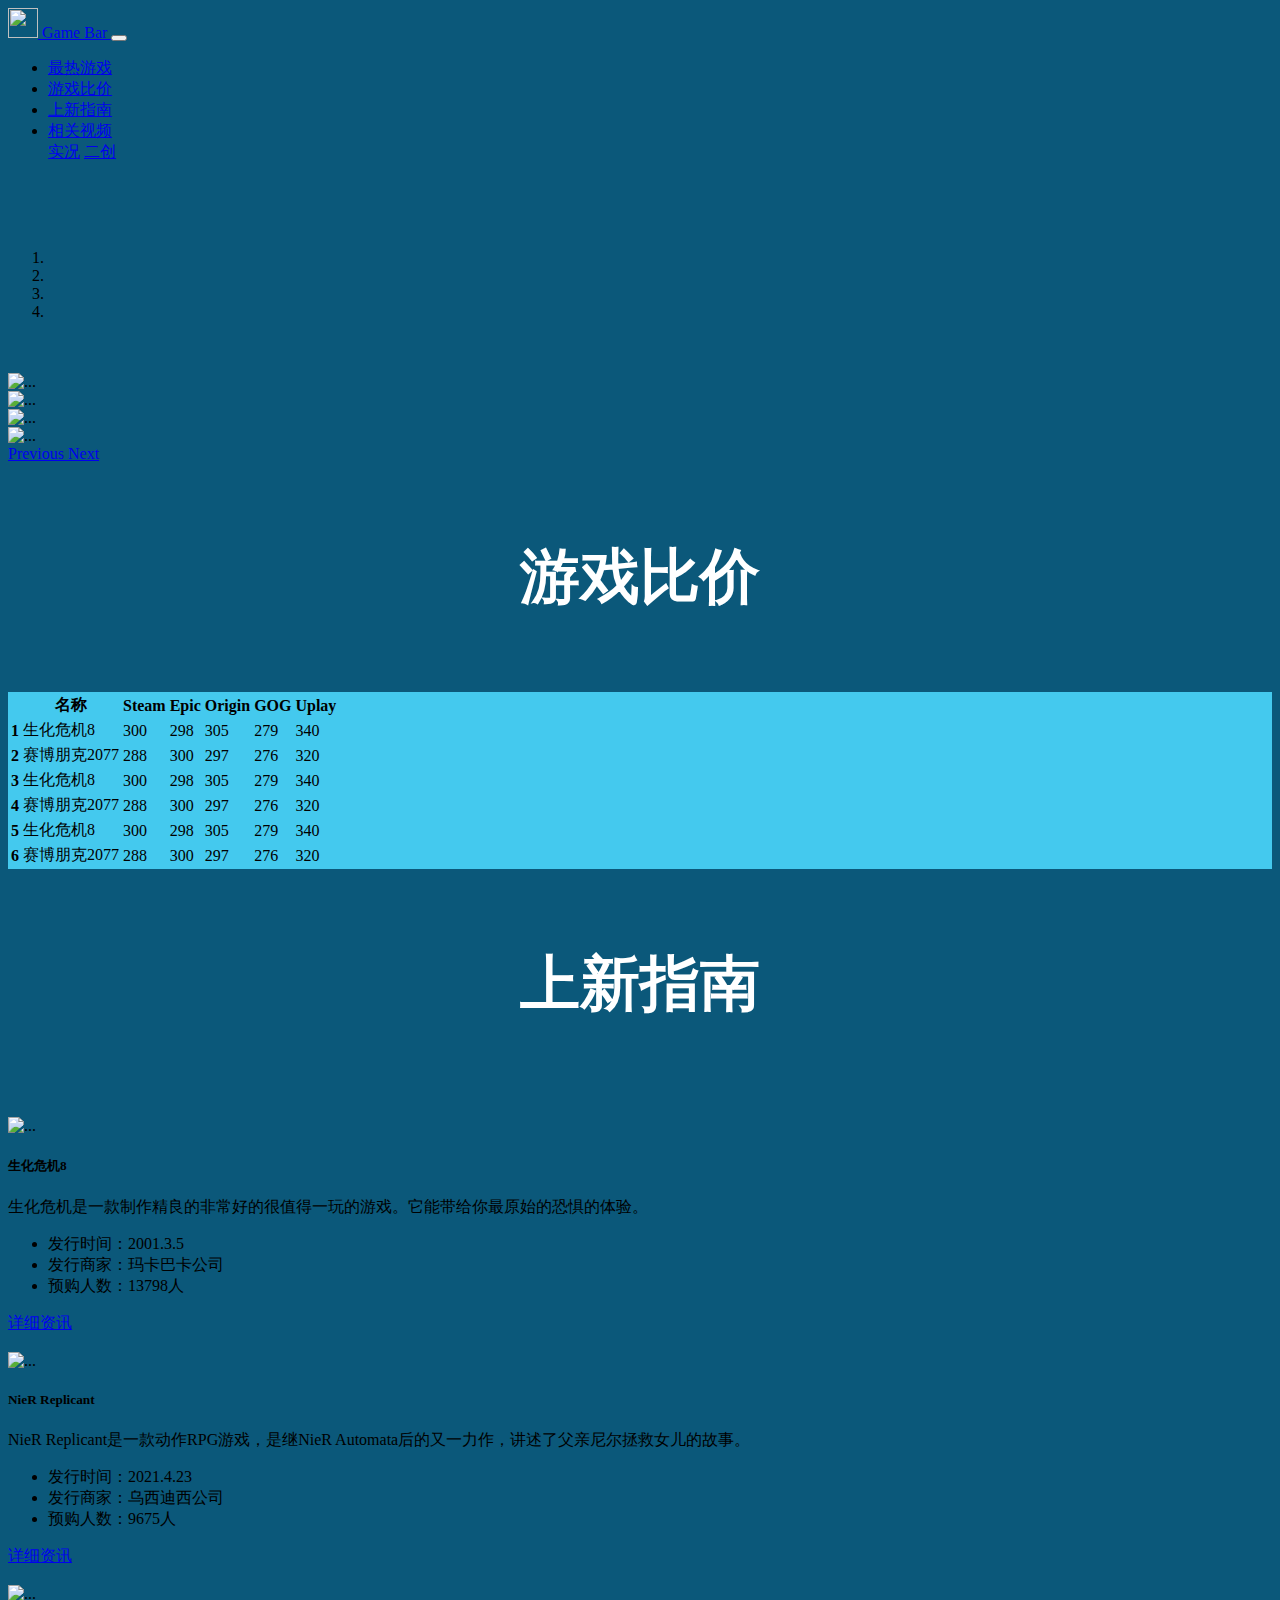
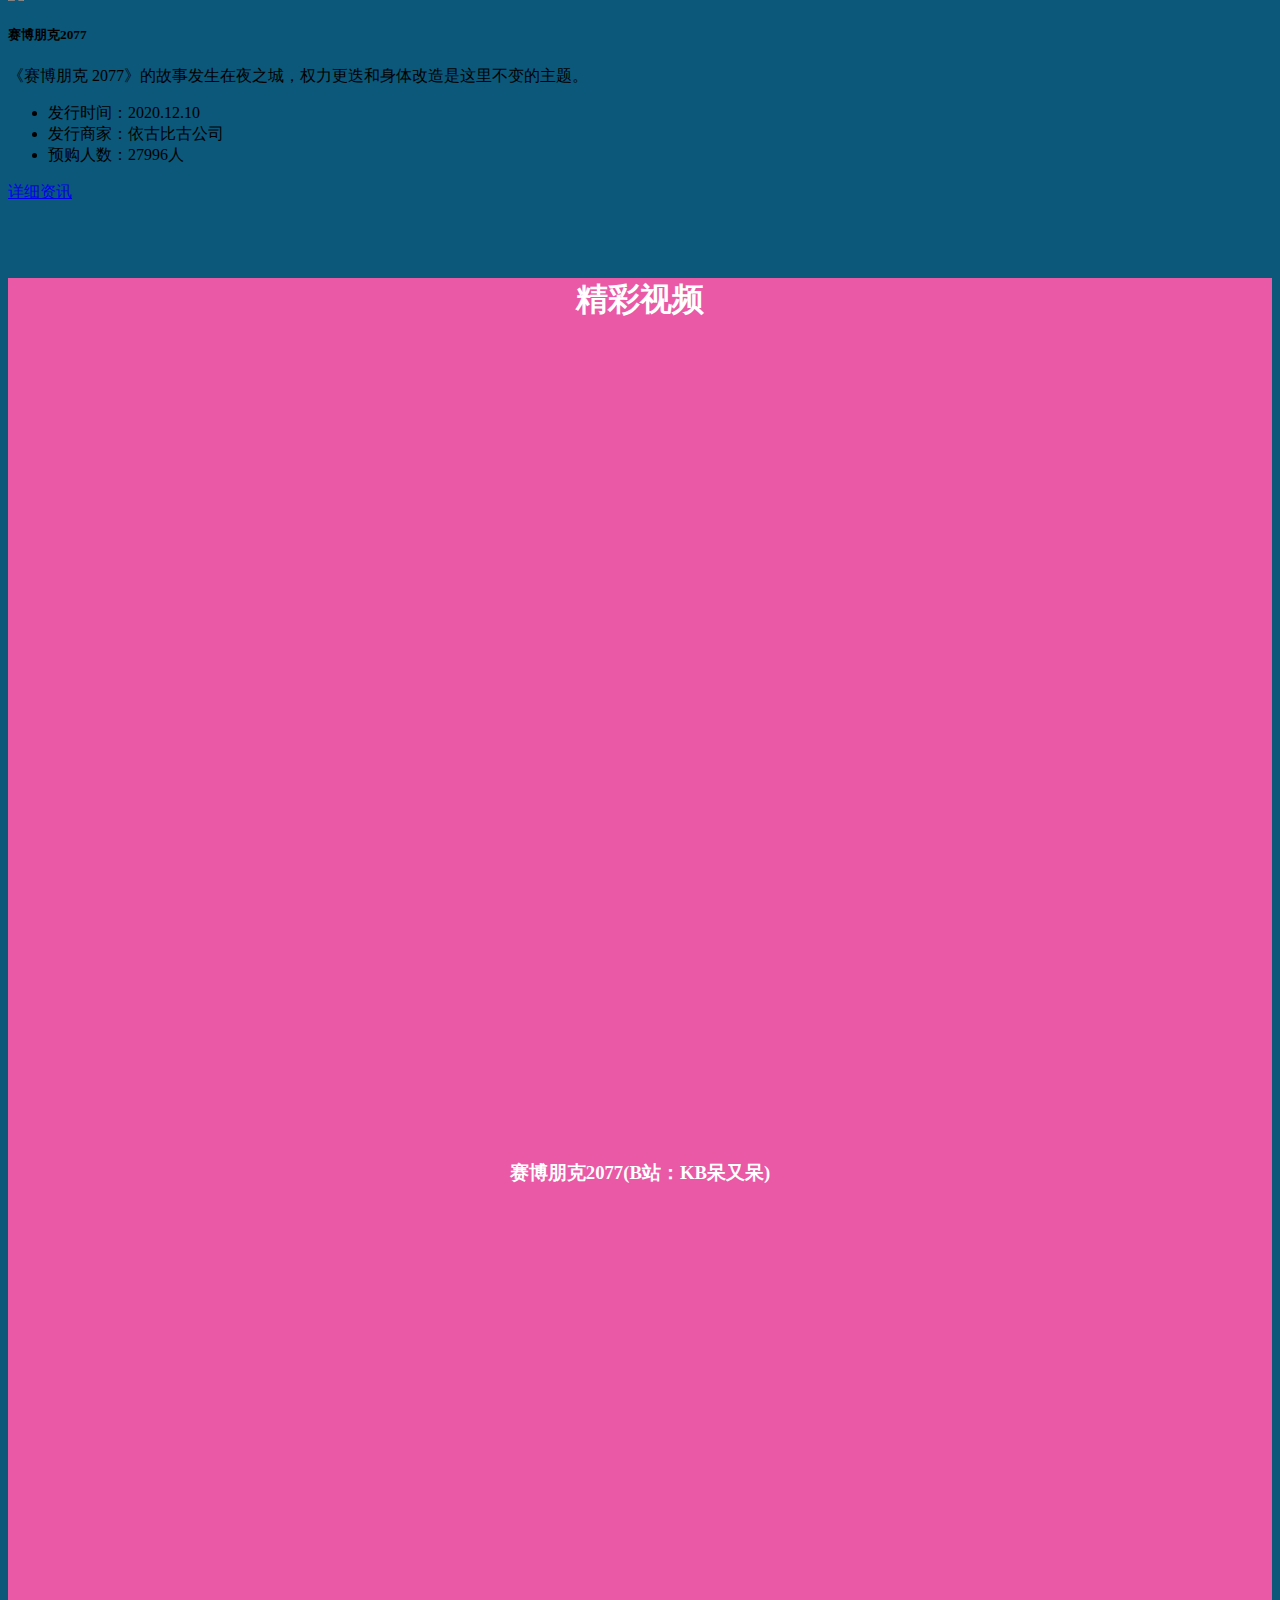
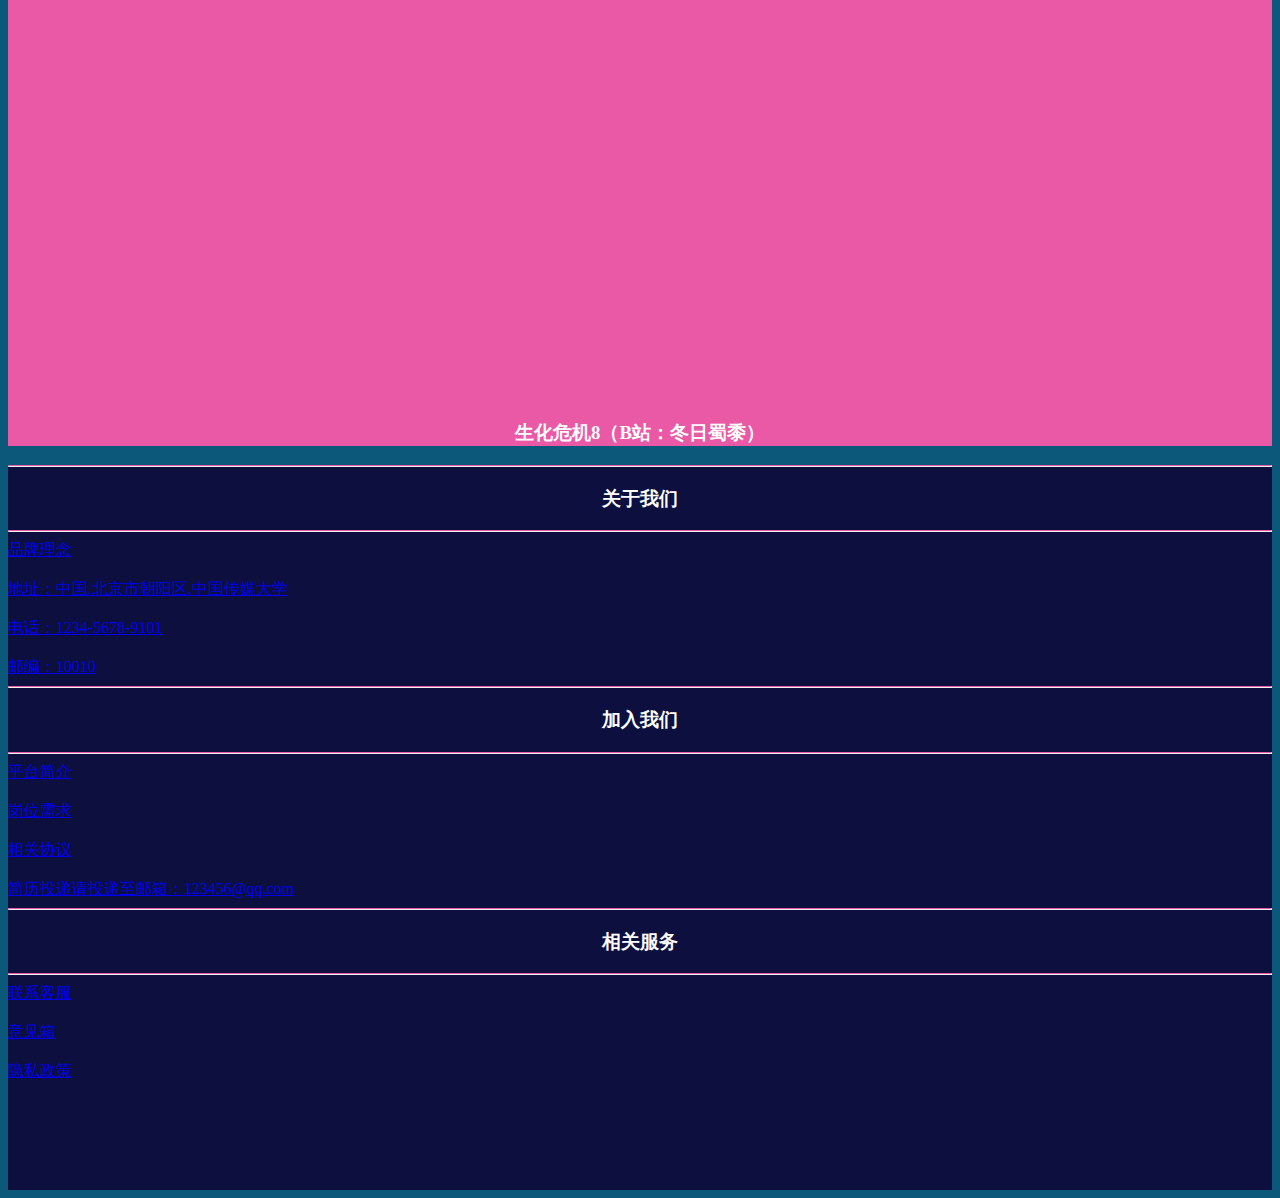
==== midterm/index.html @ 7c38ab13 "midterm" ====
<!DCTYPE html>
<html lang = "en">
<head>
  <meta charset = "utf-8">
  <title>Game Bar</title>
  <link rel="stylesheet" href="https://cdn.jsdelivr.net/npm/bootstrap@4.6.0/dist/css/bootstrap.min.css" integrity="sha384-B0vP5xmATw1+K9KRQjQERJvTumQW0nPEzvF6L/Z6nronJ3oUOFUFpCjEUQouq2+l" crossorigin="anonymous">
  <script src="https://code.jquery.com/jquery-3.5.1.slim.min.js" integrity="sha384-DfXdz2htPH0lsSSs5nCTpuj/zy4C+OGpamoFVy38MVBnE+IbbVYUew+OrCXaRkfj" crossorigin="anonymous"></script>
  <script src="https://cdn.jsdelivr.net/npm/bootstrap@4.6.0/dist/js/bootstrap.bundle.min.js" integrity="sha384-Piv4xVNRyMGpqkS2by6br4gNJ7DXjqk09RmUpJ8jgGtD7zP9yug3goQfGII0yAns" crossorigin="anonymous"></script>
  <script src="https://cdn.jsdelivr.net/npm/bootstrap@4.6.0/dist/js/bootstrap.min.js" integrity="sha384-+YQ4JLhjyBLPDQt//I+STsc9iw4uQqACwlvpslubQzn4u2UU2UFM80nGisd026JF" crossorigin="anonymous"></script>
  <script src="https://cdn.jsdelivr.net/npm/popper.js@1.16.1/dist/umd/popper.min.js" integrity="sha384-9/reFTGAW83EW2RDu2S0VKaIzap3H66lZH81PoYlFhbGU+6BZp6G7niu735Sk7lN" crossorigin="anonymous"></script>
  <script src="https://code.jquery.com/jquery-3.5.1.slim.min.js" integrity="sha384-DfXdz2htPH0lsSSs5nCTpuj/zy4C+OGpamoFVy38MVBnE+IbbVYUew+OrCXaRkfj" crossorigin="anonymous"></script>

  <link rel = "stylesheet" href = "gamebar.css">
  <script src = "gamebar.js"></script>
</head>
<body>
<!--Navigation-->
<nav class = "navbar navbar-expand-lg navbar-light bg-light fixed-top">
    <a class = "navbar-brand" href = "#">
      <img src ="/Users/liuqianyu/Desktop/2021-2022春季学期学习资料/创意交互技术设计/期中个人网站/jiandanai987.github.io/logo.jpeg" width="30" height="30" class="d-inline-block align-top"></img>
      Game Bar
    </a>
    <button class="navbar-toggler" type="button" data-toggle="collapse" data-target="#navbarNav" aria-controls="navbarNav" aria-expanded="false" aria-label="Toggle navigation">
      <span class="navbar-toggler-icon"></span>
    </button>
    <div class = "collapse navbar-collapse" id = "navbarNav">
      <ul class = "navbar-nav">
        <li class = "nav-item active">
        <a class = "nav-link" href = "#">最热游戏</a>
        </li>
        <li class = "nav-item">
          <a class = "nav-link" href = "#">游戏比价</a>
        </li>
        <li class = "nav-item">
          <a class ="nav-link" href = "#">上新指南</a>
        </li>
        <li class = "nav-item dropdown">
          <a class = "nav-link dropdown-toggle" href = "#" id ="navbarrevideodropdownlink" role = "button" data-toggle="dropdown" aria-haspopup="true" aria-expanded="false">
            相关视频
          </a>
          <div class = "dropdown-menu" aria-labelledby = "navbarrevideodropdownlink">
            <a class = "dropdown-item" href = "#">实况</a>
            <a class = "dropdown-item" href = "#">二创</a>
          </div>
        </li>
      </ul>
    </div>
</nav>

<!--Carousel-->
<br><br><br>
<div class = "container-fluid">
<div id =  "hotgamescarousel" class = "carousel slide" data-ride = "carousel">
  <ol class = "carousel-indicators">
    <li data-target = "#hotgamescarousel" data-slide-to = "0" class = "active">
    </li>
    <li data-target = "#hotgamescarousel" data-slide-to = "1" >
    </li>
    <li data-target = "#hotgamescarousel" data-slide-to = "2" >
    </li>
    <li data-target = "#hotgamescarousel" data-slide-to = "3">
    </li>
  </ol>

<br><br>
  <div class = "carousel-inner">
    <div class = "carousel-item active">
      <img src = "/Users/liuqianyu/Desktop/2021-2022春季学期学习资料/创意交互技术设计/期中个人网站/jiandanai987.github.io/生化危机8.jpg" class = "d-block w-100" alt = "...">
    </div>
    <div class = "carousel-item">
      <img src = "/Users/liuqianyu/Desktop/2021-2022春季学期学习资料/创意交互技术设计/期中个人网站/jiandanai987.github.io/cyberpunk2077.jpg" class = "d-block w-100" alt = "...">
    </div>
    <div class = "carousel-item">
      <img src = "/Users/liuqianyu/Desktop/2021-2022春季学期学习资料/创意交互技术设计/期中个人网站/jiandanai987.github.io/fallguys.jpg" class = "d-block w-100" alt = "...">
    </div>
    <div class = "carousel-item">
      <img src = "/Users/liuqianyu/Desktop/2021-2022春季学期学习资料/创意交互技术设计/期中个人网站/jiandanai987.github.io/nier.jpg" class = "d-block w-100" alt = "...">
    </div>
  </div>
  <a class="carousel-control-prev" href="#hotgamescarousel" role="button" data-slide="prev">
    <span class="carousel-control-prev-icon" aria-hidden="true"></span>
    <span class="sr-only">Previous</span>
  </a>
  <a class="carousel-control-next" href="#hotgamescarousel" role="button" data-slide="next">
    <span class="carousel-control-next-icon" aria-hidden="true"></span>
    <span class="sr-only">Next</span>
  </a>
</div>
</div>

<!--Partitle1-->
<div class = "partitle">
  <br>
  <h1 class="font-weight-bolder" >游戏比价</h1>
  <br>
</div>

<!--Pricetable-->

<div class = "container-fluid">
  <div class = "price">
<table class = "table table-striped">
  <thead>
    <th scope = "col" > </th>
    <th scope = "col" >名称</th>
    <th scope = "col" >Steam</th>
    <th scope = "col" >Epic</th>
    <th scope = "col" >Origin</th>
    <th scope = "col" >GOG</th>
    <th scope = "col" >Uplay</th>
  </thead>
  <tbody>
    <tr>
      <th scope = "row">1</th>
      <td>生化危机8</td>
      <td>300</td>
      <td>298</td>
      <td>305</td>
      <td>279</td>
      <td>340</td>
    </tr>
    <tr>
      <th scope = "row">2</th>
      <td>赛博朋克2077</td>
      <td>288</td>
      <td>300</td>
      <td>297</td>
      <td>276</td>
      <td>320</td>
    </tr>
    <tr>
      <th scope = "row">3</th>
      <td>生化危机8</td>
      <td>300</td>
      <td>298</td>
      <td>305</td>
      <td>279</td>
      <td>340</td>
    </tr>
    <tr>
      <th scope = "row">4</th>
      <td>赛博朋克2077</td>
      <td>288</td>
      <td>300</td>
      <td>297</td>
      <td>276</td>
      <td>320</td>
    </tr>
    <tr>
      <th scope = "row">5</th>
      <td>生化危机8</td>
      <td>300</td>
      <td>298</td>
      <td>305</td>
      <td>279</td>
      <td>340</td>
    </tr>
    <tr>
      <th scope = "row">6</th>
      <td>赛博朋克2077</td>
      <td>288</td>
      <td>300</td>
      <td>297</td>
      <td>276</td>
      <td>320</td>
    </tr>
</table>
</div>
</div>
<!--Partitle2-->
<div class = "partitle">
  <br>
  <h1 class="font-weight-bolder" >上新指南</h1>
  <br>
</div>

<!--New Game Information Card-->
<div class = "container-fluid">
<div class = "row">
<div class = "col-md-4">
  <br>
<div class = "card">
  <img src = "/Users/liuqianyu/Desktop/2021-2022春季学期学习资料/创意交互技术设计/期中个人网站/jiandanai987.github.io/生化危机8.jpg" class = "card-img-top" alt = "...">
  <div class = "card-body">
    <h5 class = "card-title">生化危机8</h5>
    <p class = "card-text">生化危机是一款制作精良的非常好的很值得一玩的游戏。它能带给你最原始的恐惧的体验。</p>
  </div>
  <ul class = "list-group list-group-flush">
    <li class = "list-group-item">发行时间：2001.3.5</li>
    <li class = "list-group-item">发行商家：玛卡巴卡公司</li>
    <li class = "list-group-item">预购人数：13798人</li>
  </ul>
  <div class = "card-body">
    <a href = "#" class = "btn btn-primary">详细资讯</a>
  </div>
</div>
</div>

<div class = "col-md-4">
  <br>
<div class = "card">
  <img src = "/Users/liuqianyu/Desktop/2021-2022春季学期学习资料/创意交互技术设计/期中个人网站/jiandanai987.github.io/nier.jpg" class = "card-img-top" alt = "...">
  <div class = "card-body">
    <h5 class = "card-title">NieR Replicant</h5>
    <p class = "card-text">NieR Replicant是一款动作RPG游戏，是继NieR Automata后的又一力作，讲述了父亲尼尔拯救女儿的故事。</p>
  </div>
  <ul class = "list-group list-group-flush">
    <li class = "list-group-item">发行时间：2021.4.23</li>
    <li class = "list-group-item">发行商家：乌西迪西公司</li>
    <li class = "list-group-item">预购人数：9675人</li>
  </ul>
  <div class = "card-body">
    <a href = "#" class = "btn btn-primary">详细资讯</a>
  </div>
</div>
</div>


<div class = "col-md-4">
  <br>
<div class = "card">
  <img src = "/Users/liuqianyu/Desktop/2021-2022春季学期学习资料/创意交互技术设计/期中个人网站/jiandanai987.github.io/cyberpunk2077.jpg" class = "card-img-top" alt = "...">
  <div class = "card-body">
    <h5 class = "card-title">赛博朋克2077</h5>
    <p class = "card-text">《赛博朋克 2077》的故事发生在夜之城，权力更迭和身体改造是这里不变的主题。</p>
  </div>
  <ul class = "list-group list-group-flush">
    <li class = "list-group-item">发行时间：2020.12.10</li>
    <li class = "list-group-item">发行商家：依古比古公司</li>
    <li class = "list-group-item">预购人数：27996人</li>
  </ul>
  <div class = "card-body">
    <a href = "#" class = "btn btn-primary">详细资讯</a>
  </div>
</div>
</div>
</div>
</div>

<!--video-->
<br><br><br>
<div class = "container-fluid">
          <div class = "videobox">
  <div class = "jumbotron">

    <h1>精彩视频</h1>
  <div class= "row">
    <div class = "col-md-6">
      <br><br><br>
   <div class="video-outer-wrap">
     <div class="video-wrap">
       <iframe src="https://player.bilibili.com/player.html?aid=458112086&bvid=BV1k5411G7RT&cid=264849733&page=1&high_quality=1" scrolling="no" border="0" frameborder="no" framespacing="0" allowfullscreen="true">
       </iframe>
     </div>
   </div>
   <br>
   <h3 >赛博朋克2077(B站：KB呆又呆)</h3>
 </div>
 <div class = "col-md-6">
   <br><br><br>
<div class="video-outer-wrap">
  <div class="video-wrap">
    <iframe src="https://player.bilibili.com/player.html?aid=972913150&bvid=BV1np4y147La&cid=335278245&page=1 &high_quality=1" scrolling="no" border="0" frameborder="no" framespacing="0" allowfullscreen="true">
    </iframe>
  </div>
</div>
<br>
<h3>生化危机8（B站：冬日蜀黍）</h3>
</div>

</div>
</div>
</div>
</div>

    </body>

<footer>
  <div class = "container-fluid">
    <div class = "row text-center">
      <div class = "col-md-4">
        <hr class = "light">
        <h3> 关于我们 </h3>
        <hr class = "light">
        <a href = "...">品牌理念</a>
        <br><br>
        <a href=".."> 地址：中国.北京市朝阳区.中国传媒大学 </a>
        <br><br>
        <a href="..."> 电话：1234-5678-9101 </a>
        <br><br>
        <a href="..."> 邮编：10010 </a>
      </div>

      <div class = "col-md-4">
        <hr class = "light">
        <h3> 加入我们 </h3>
        <hr class = "light">
        <a href = "..."> 平台简介 </a>
        <br><br>
        <a href = "..."> 岗位需求 </a>
        <br><br>
        <a href = "..."> 相关协议 </a>
        <br><br>
        <a href="..."> 简历投递请投递至邮箱：123456@qq.com </a>
      </div>

      <div class = "col-md-4">
        <hr class = "light">
        <h3> 相关服务 </h3>
        <hr class = "light">
        <a href = "..."> 联系客服 </a>
        <br><br>
        <a href = "..."> 意见箱 </a>
        <br><br>
        <a href = "..."> 隐私政策 </a>
      </div>
    </div>
  </div>
<br><br><br><br><br><br>
</html>
---- midterm/gamebar.css ----
.partitle{
  text-align: center;
  font-size: 30px;
}

.video-outer-wrap{            width:1500px;            max-width:100%;        }
.video-wrap{            position:relative;            padding-bottom:55%;            padding-top:30px;            height:0;            overflow:hidden;        }
iframe{    position:absolute;    top:0;    width:100%;    height:100%;}

h1{text-align: center;
  color: white;}

body{background-color: #0B587A;}

hr{color: white;}

.price{background-color: #44C9EE;}

.jumbotron{background-color: #E959A6}

footer{background-color: #0D0F3F;}

.light{border-top: 1px solid #E959A6;}

h3{color: white;
  text-align: center;}
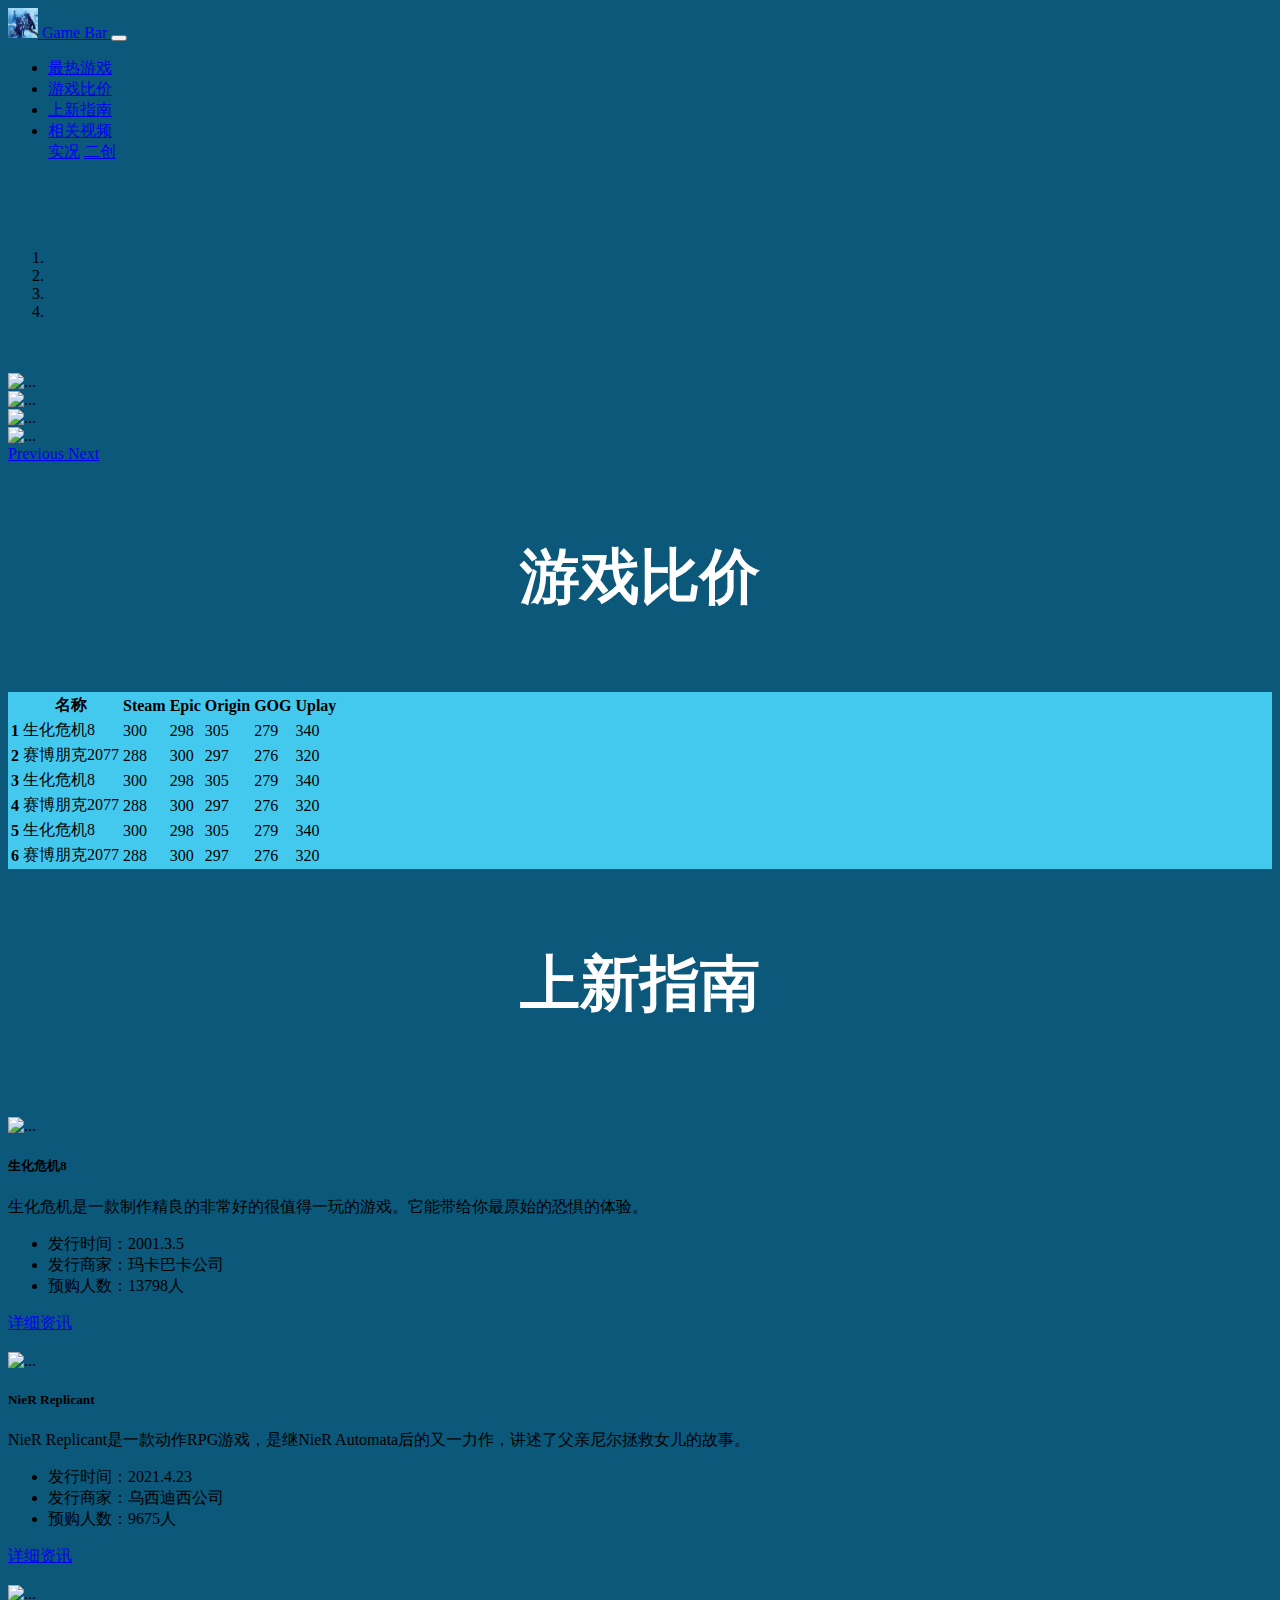
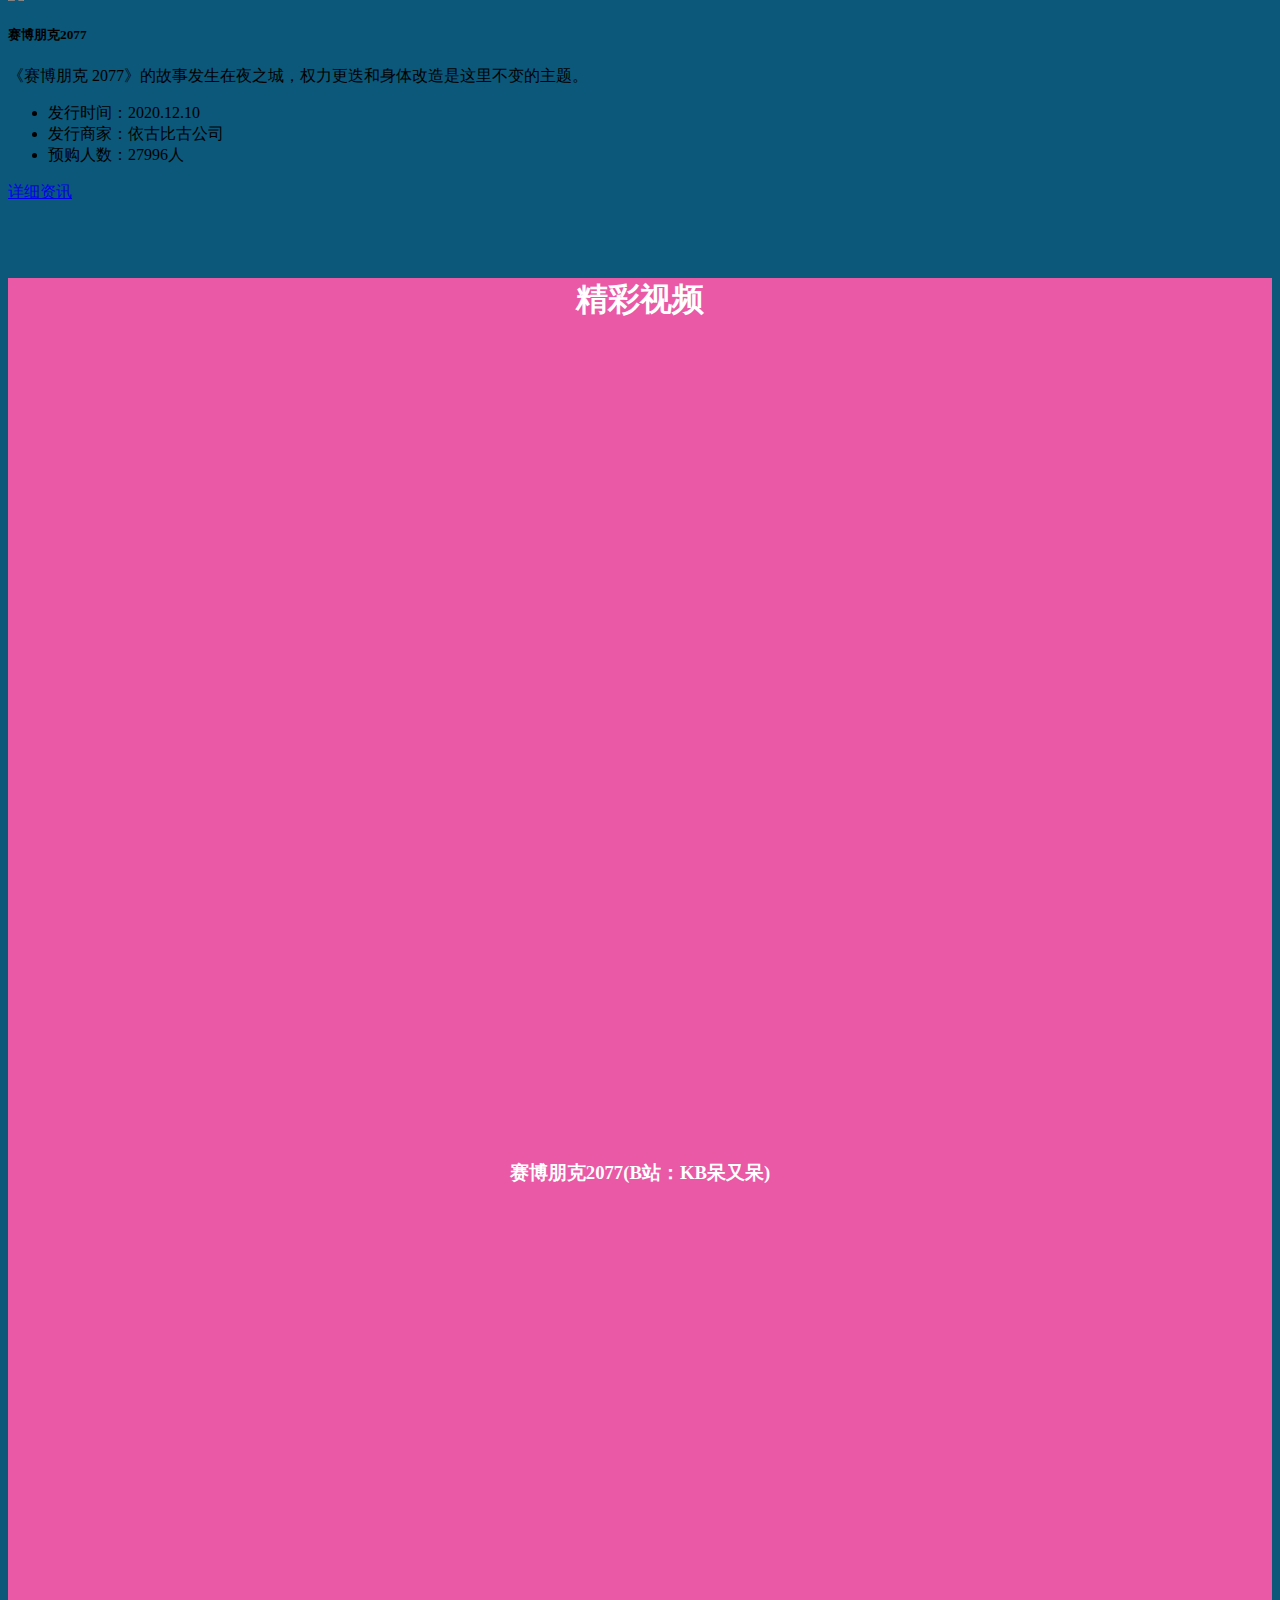
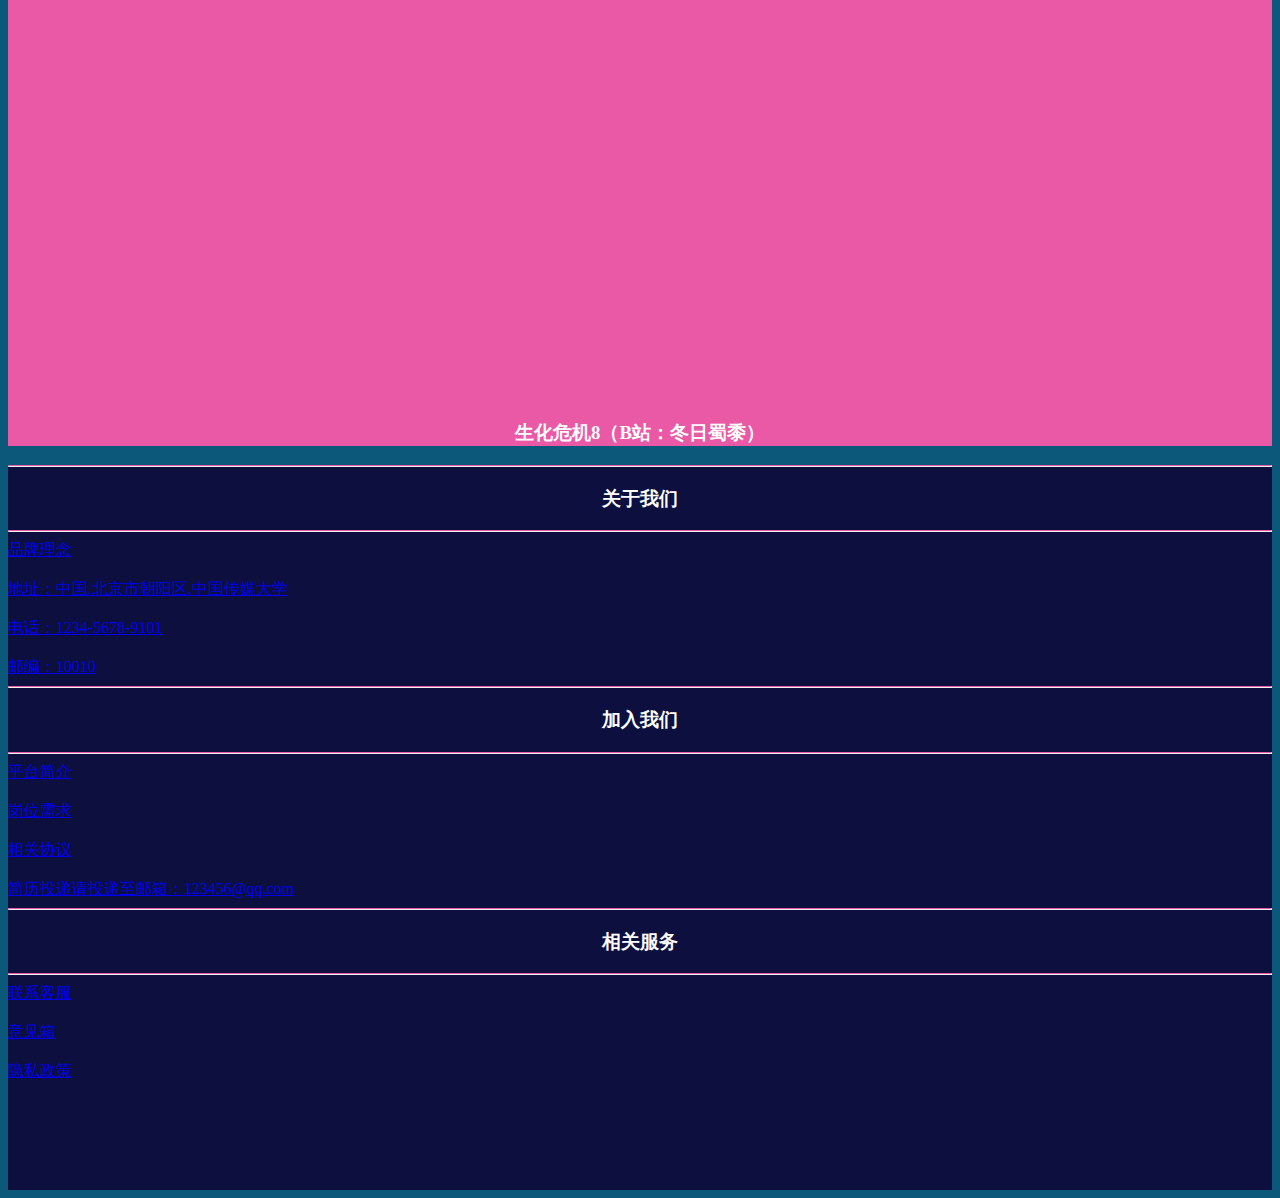
==== commit c4524c2c: "m" ====
--- a/midterm/index.html
+++ b/midterm/index.html
@@ -17,7 +17,7 @@
 <!--Navigation-->
 <nav class = "navbar navbar-expand-lg navbar-light bg-light fixed-top">
     <a class = "navbar-brand" href = "#">
-      <img src ="/Users/liuqianyu/Desktop/2021-2022春季学期学习资料/创意交互技术设计/期中个人网站/jiandanai987.github.io/logo.jpeg" width="30" height="30" class="d-inline-block align-top"></img>
+      <img src ="logo.jpeg" width="30" height="30" class="d-inline-block align-top"></img>
       Game Bar
     </a>
     <button class="navbar-toggler" type="button" data-toggle="collapse" data-target="#navbarNav" aria-controls="navbarNav" aria-expanded="false" aria-label="Toggle navigation">
@@ -65,16 +65,16 @@
 <br><br>
   <div class = "carousel-inner">
     <div class = "carousel-item active">
-      <img src = "/Users/liuqianyu/Desktop/2021-2022春季学期学习资料/创意交互技术设计/期中个人网站/jiandanai987.github.io/生化危机8.jpg" class = "d-block w-100" alt = "...">
+      <img src = "/Users/liuqianyu/Desktop/2021-2022春季学期学习资料/创意交互技术设计/webpage/jiandanai987.github.io/midterm/生化危机8.jpg" class = "d-block w-100" alt = "...">
     </div>
     <div class = "carousel-item">
-      <img src = "/Users/liuqianyu/Desktop/2021-2022春季学期学习资料/创意交互技术设计/期中个人网站/jiandanai987.github.io/cyberpunk2077.jpg" class = "d-block w-100" alt = "...">
+      <img src = "/Users/liuqianyu/Desktop/2021-2022春季学期学习资料/创意交互技术设计/webpage/jiandanai987.github.io/midterm/cyberpunk2077.jpg" class = "d-block w-100" alt = "...">
     </div>
     <div class = "carousel-item">
-      <img src = "/Users/liuqianyu/Desktop/2021-2022春季学期学习资料/创意交互技术设计/期中个人网站/jiandanai987.github.io/fallguys.jpg" class = "d-block w-100" alt = "...">
+      <img src = "/Users/liuqianyu/Desktop/2021-2022春季学期学习资料/创意交互技术设计/webpage/jiandanai987.github.io/midterm/fallguys.jpg" class = "d-block w-100" alt = "...">
     </div>
     <div class = "carousel-item">
-      <img src = "/Users/liuqianyu/Desktop/2021-2022春季学期学习资料/创意交互技术设计/期中个人网站/jiandanai987.github.io/nier.jpg" class = "d-block w-100" alt = "...">
+      <img src = "/Users/liuqianyu/Desktop/2021-2022春季学期学习资料/创意交互技术设计/webpage/jiandanai987.github.io/midterm/nier.jpg" class = "d-block w-100" alt = "...">
     </div>
   </div>
   <a class="carousel-control-prev" href="#hotgamescarousel" role="button" data-slide="prev">
@@ -180,7 +180,7 @@
 <div class = "col-md-4">
   <br>
 <div class = "card">
-  <img src = "/Users/liuqianyu/Desktop/2021-2022春季学期学习资料/创意交互技术设计/期中个人网站/jiandanai987.github.io/生化危机8.jpg" class = "card-img-top" alt = "...">
+  <img src = "//Users/liuqianyu/Desktop/2021-2022春季学期学习资料/创意交互技术设计/webpage/jiandanai987.github.io/midterm/生化危机8.jpg" class = "card-img-top" alt = "...">
   <div class = "card-body">
     <h5 class = "card-title">生化危机8</h5>
     <p class = "card-text">生化危机是一款制作精良的非常好的很值得一玩的游戏。它能带给你最原始的恐惧的体验。</p>
@@ -199,7 +199,7 @@
 <div class = "col-md-4">
   <br>
 <div class = "card">
-  <img src = "/Users/liuqianyu/Desktop/2021-2022春季学期学习资料/创意交互技术设计/期中个人网站/jiandanai987.github.io/nier.jpg" class = "card-img-top" alt = "...">
+  <img src = "/Users/liuqianyu/Desktop/2021-2022春季学期学习资料/创意交互技术设计/webpage/jiandanai987.github.io/midterm/nier.jpg" class = "card-img-top" alt = "...">
   <div class = "card-body">
     <h5 class = "card-title">NieR Replicant</h5>
     <p class = "card-text">NieR Replicant是一款动作RPG游戏，是继NieR Automata后的又一力作，讲述了父亲尼尔拯救女儿的故事。</p>
@@ -219,7 +219,7 @@
 <div class = "col-md-4">
   <br>
 <div class = "card">
-  <img src = "/Users/liuqianyu/Desktop/2021-2022春季学期学习资料/创意交互技术设计/期中个人网站/jiandanai987.github.io/cyberpunk2077.jpg" class = "card-img-top" alt = "...">
+  <img src = "/Users/liuqianyu/Desktop/2021-2022春季学期学习资料/创意交互技术设计/webpage/jiandanai987.github.io/midterm/cyberpunk2077.jpg" class = "card-img-top" alt = "...">
   <div class = "card-body">
     <h5 class = "card-title">赛博朋克2077</h5>
     <p class = "card-text">《赛博朋克 2077》的故事发生在夜之城，权力更迭和身体改造是这里不变的主题。</p>
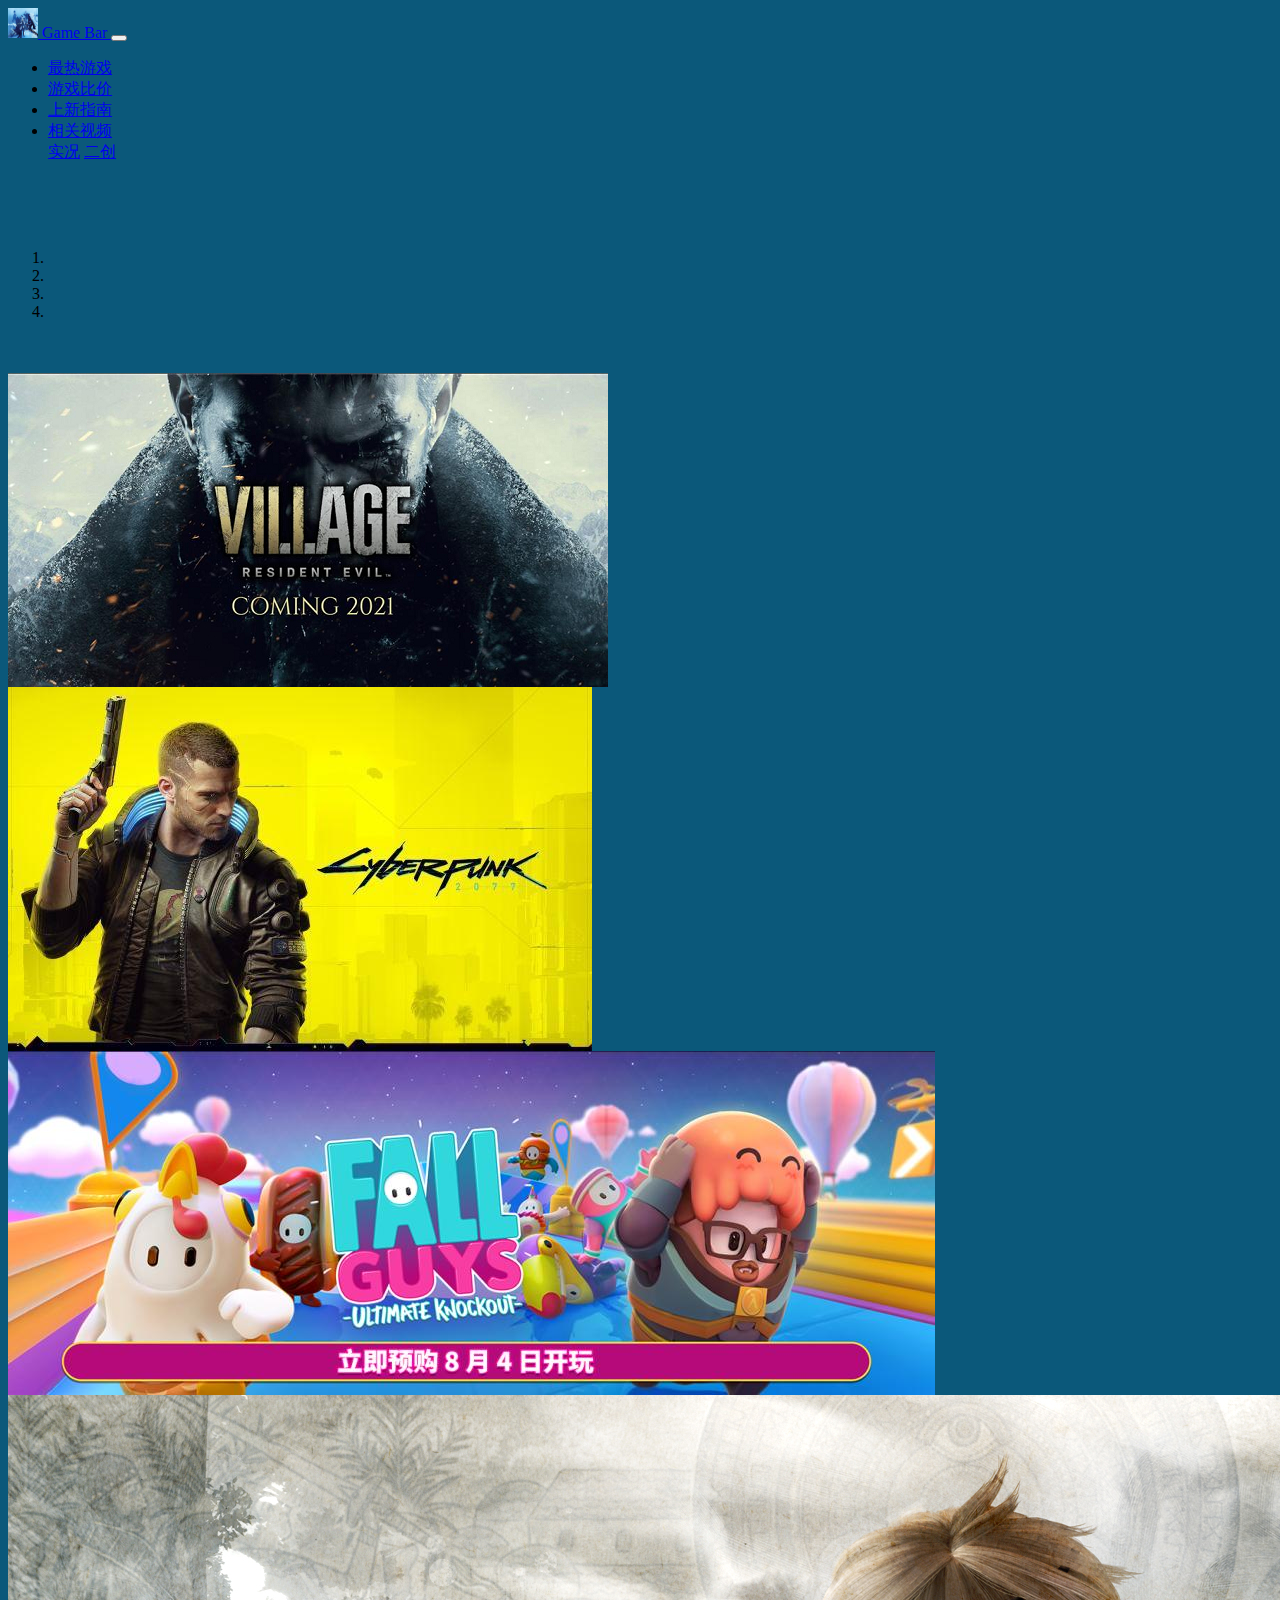
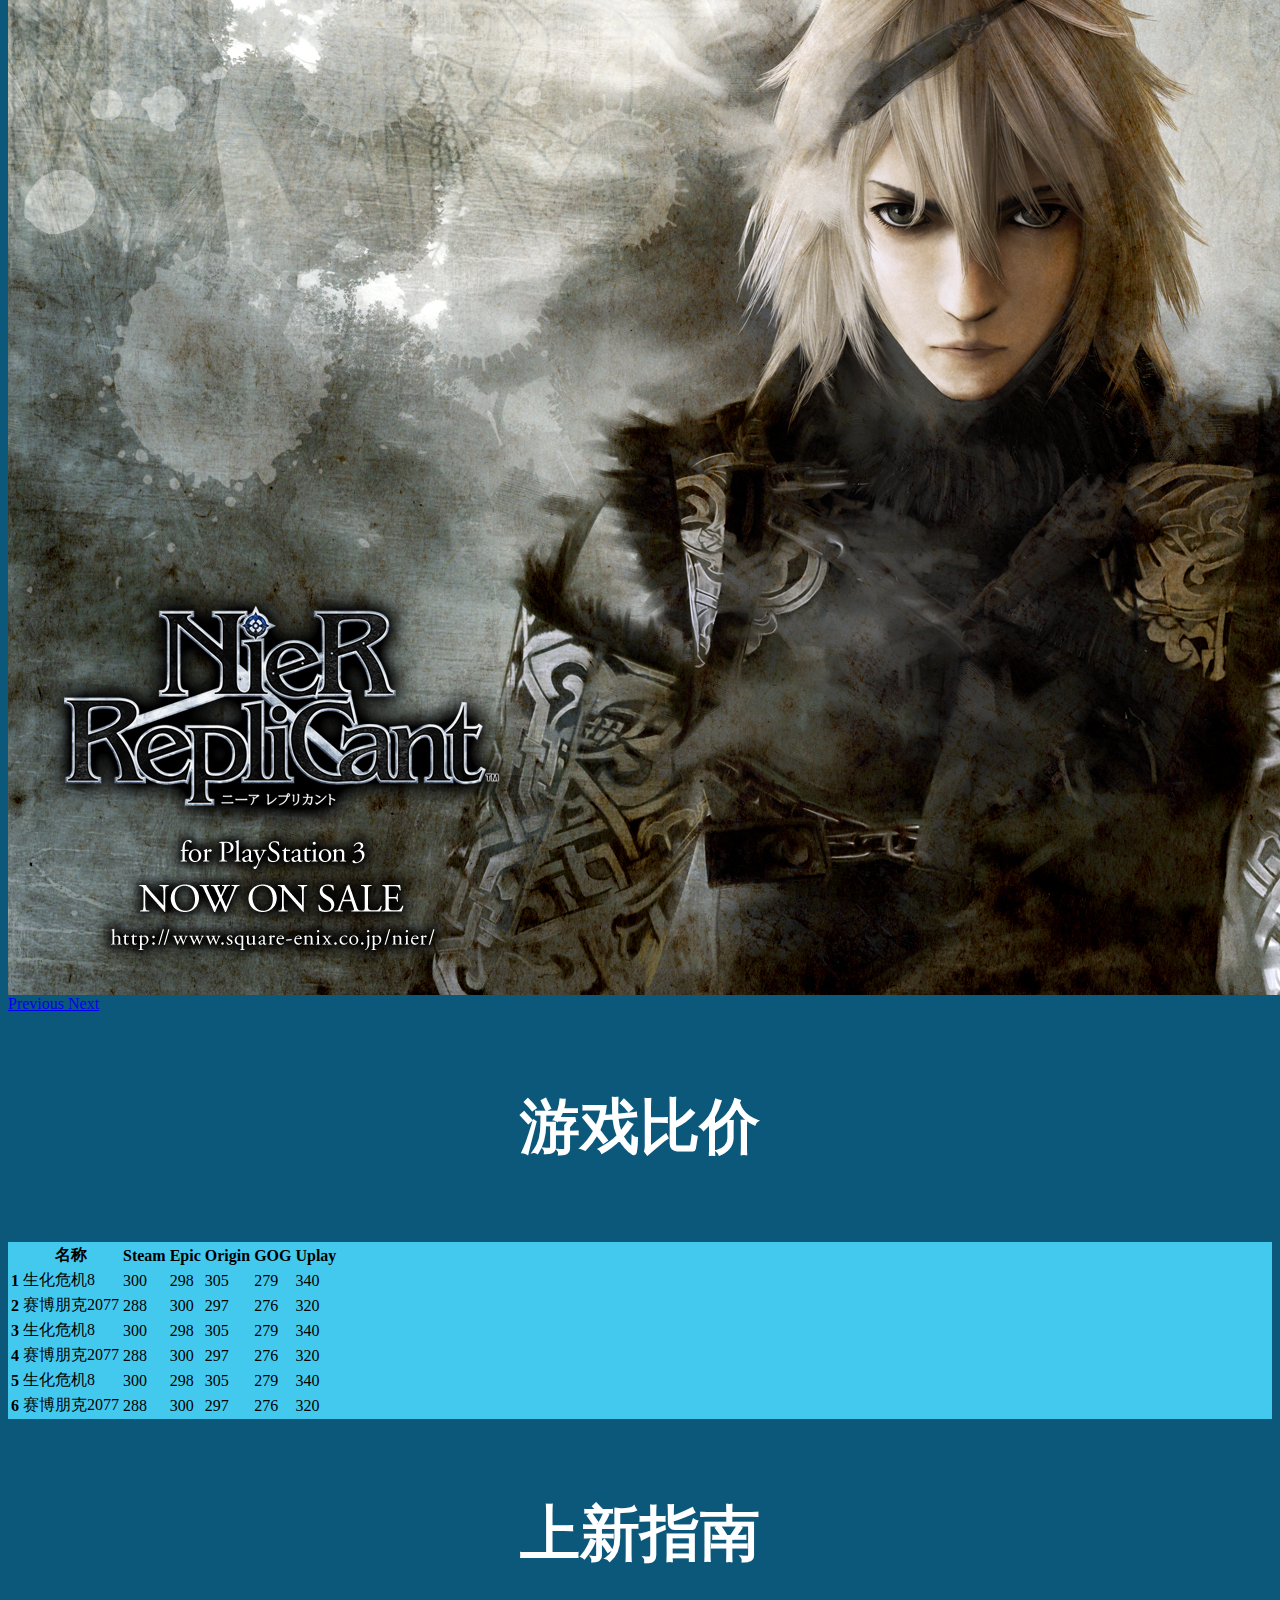
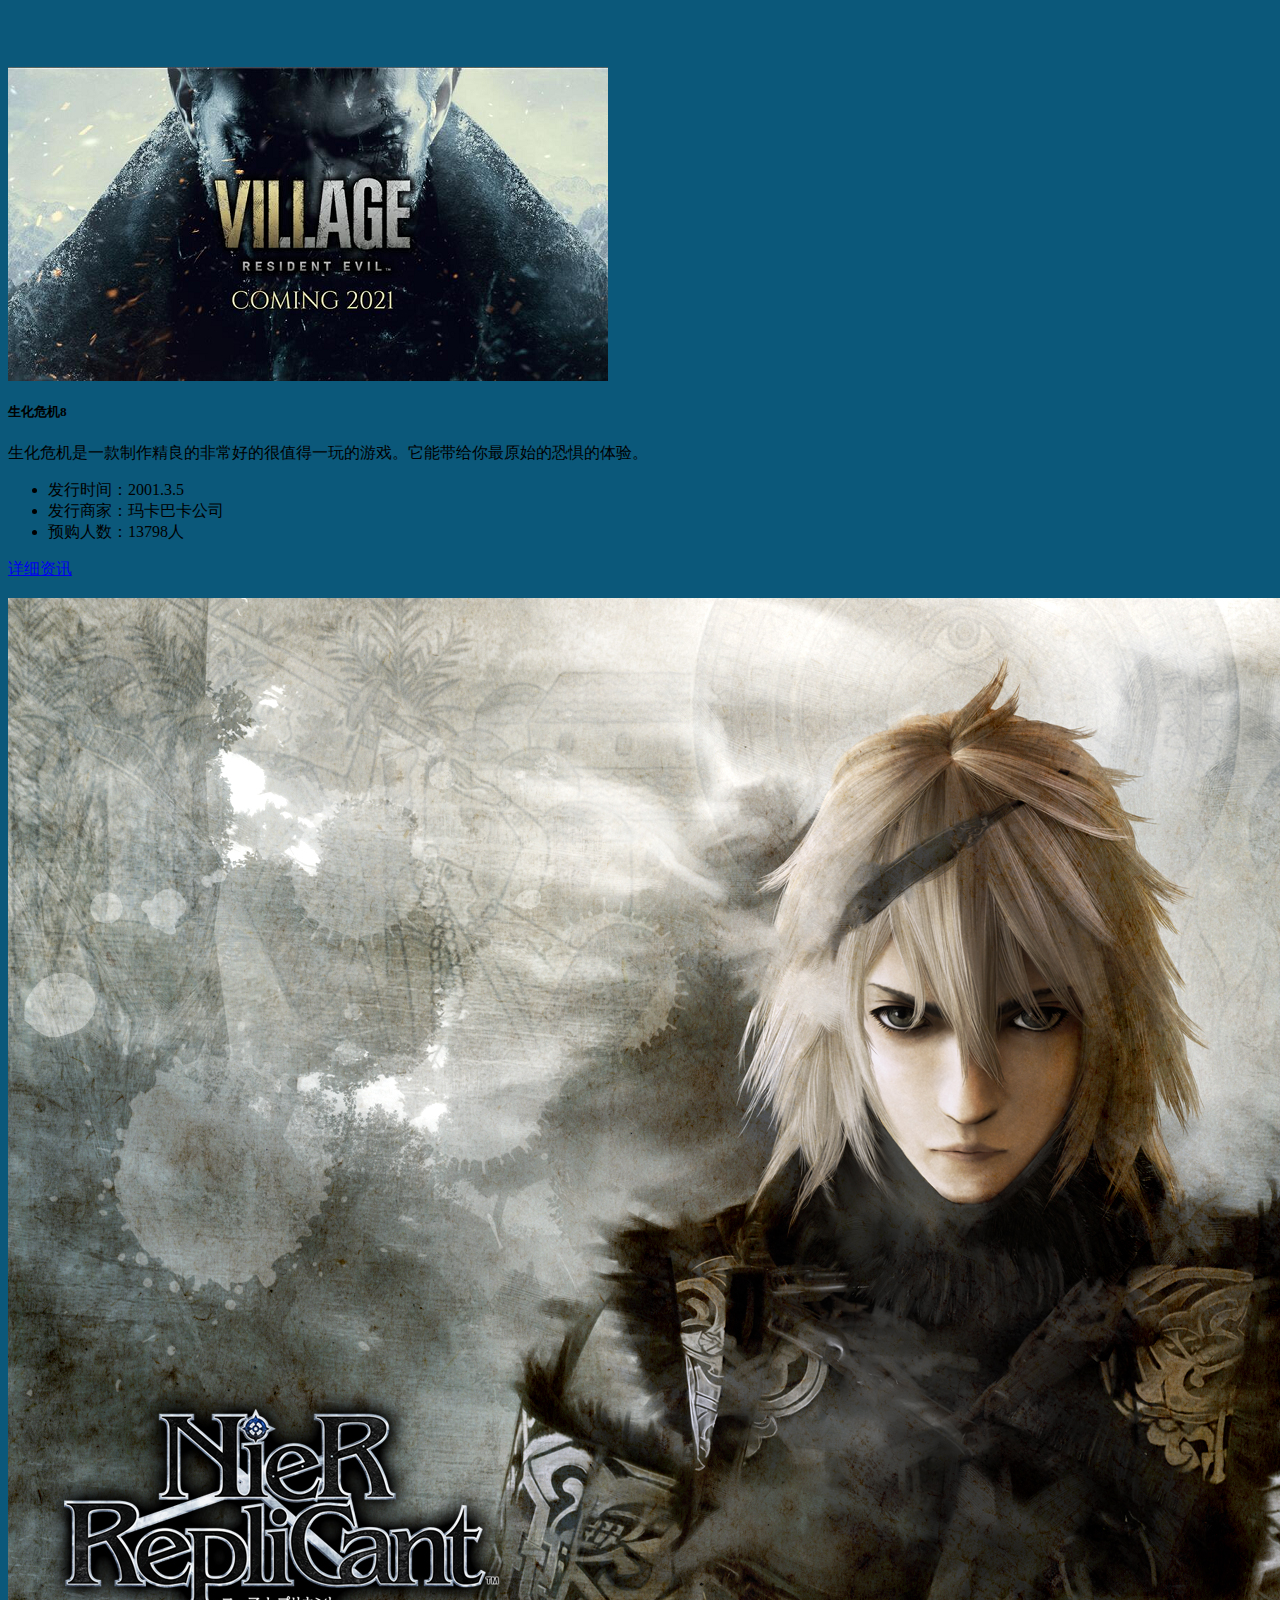
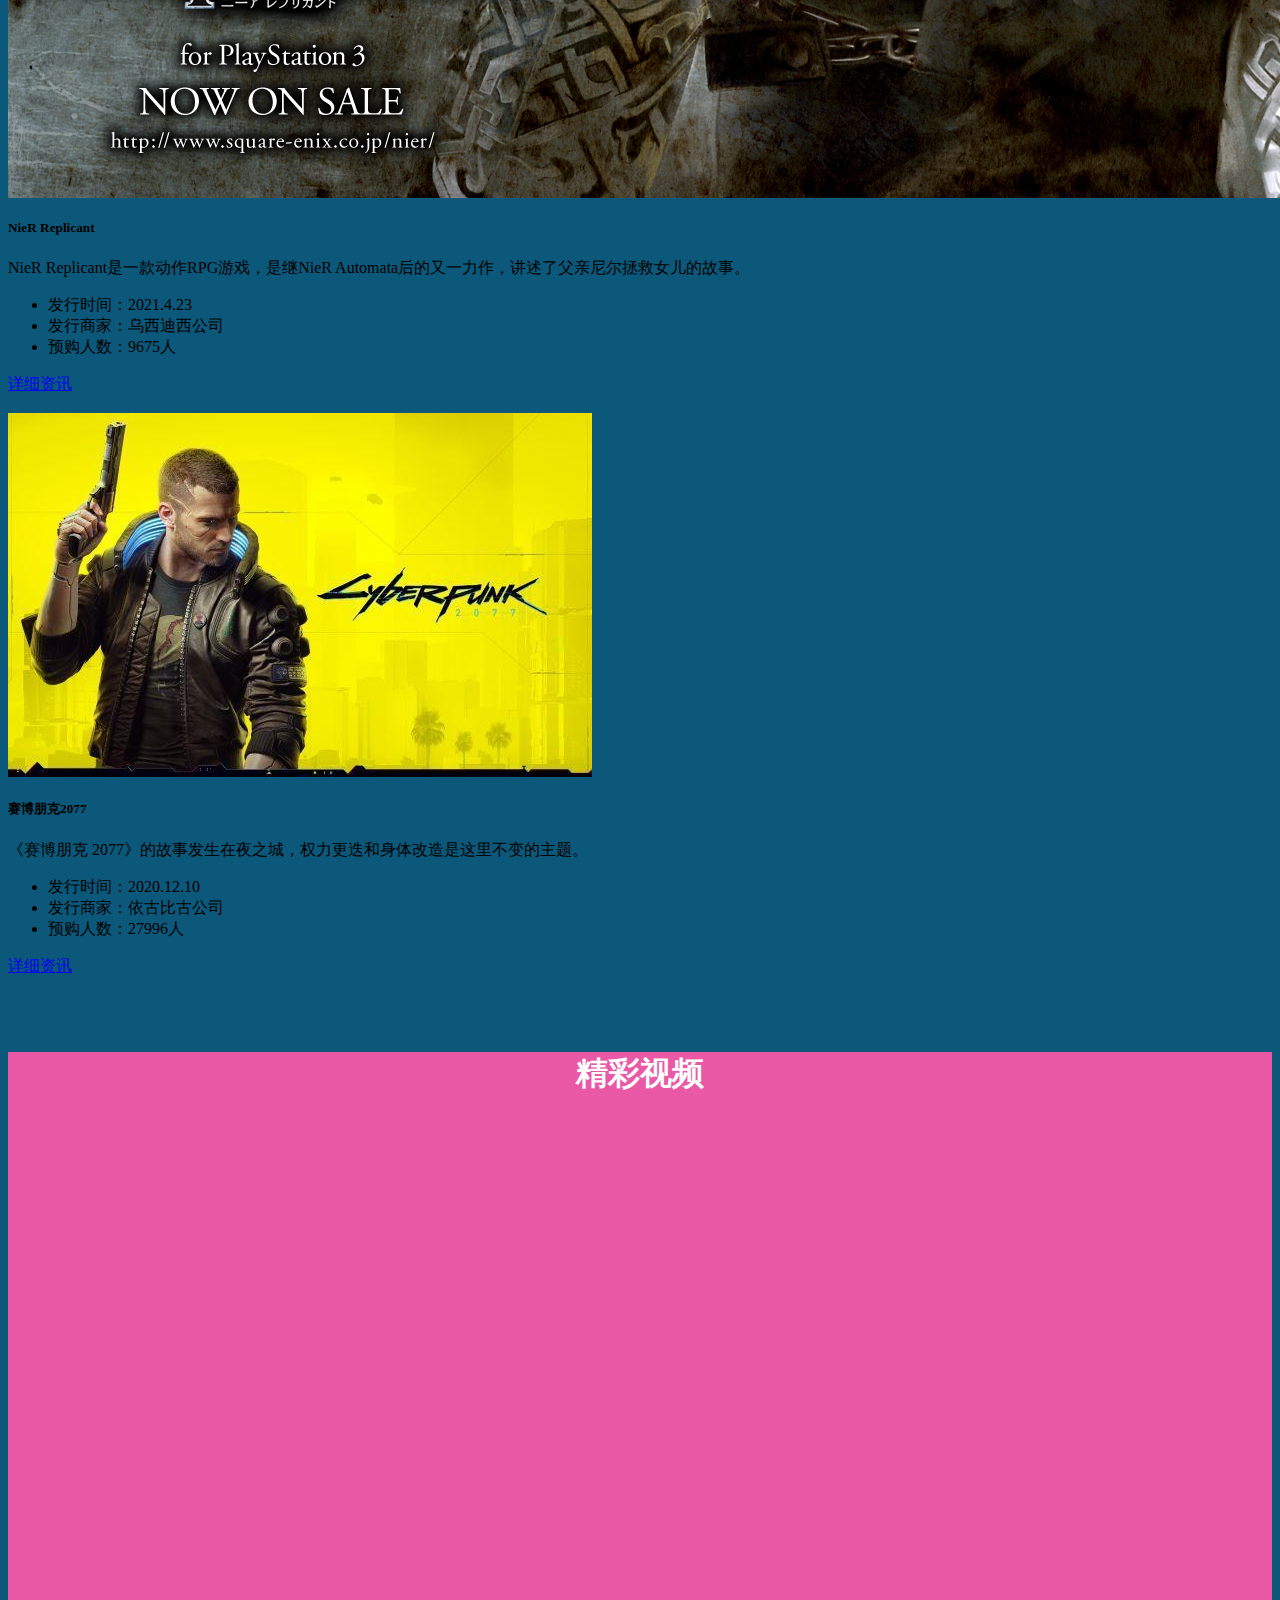
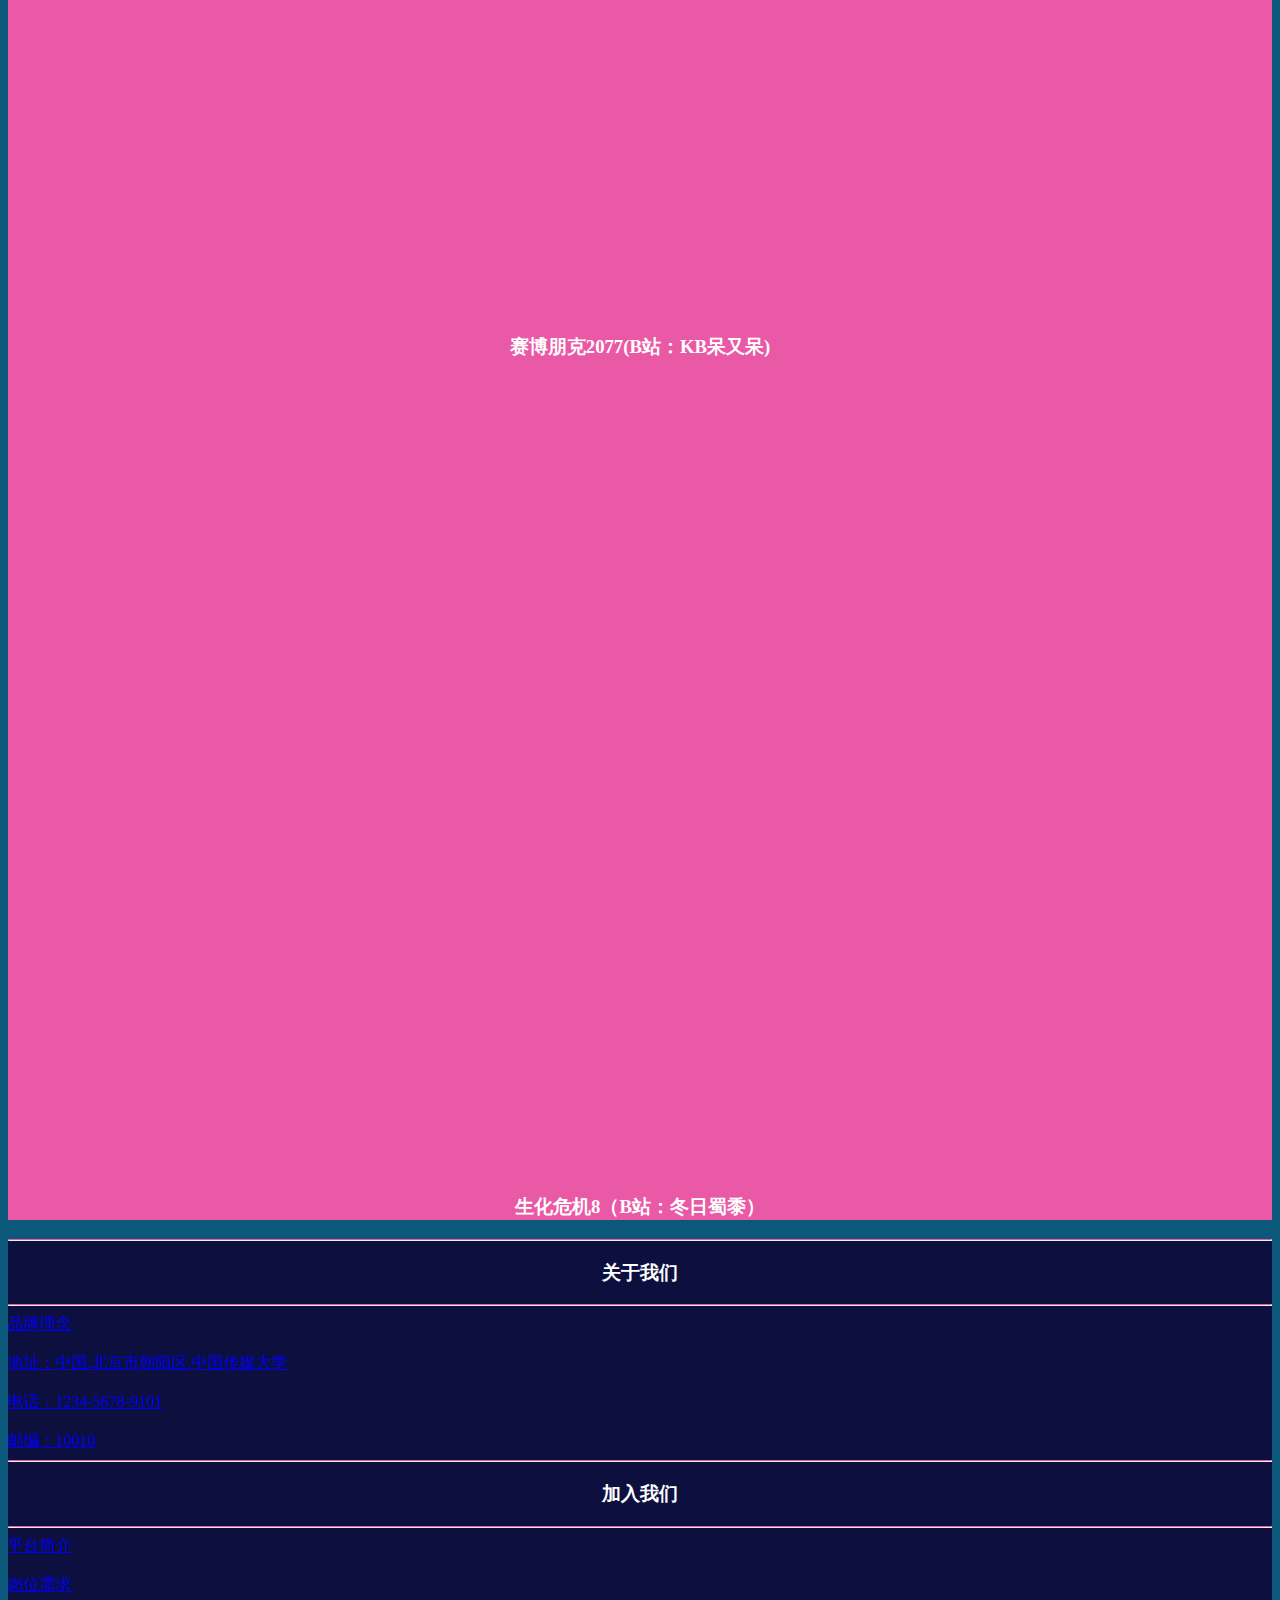
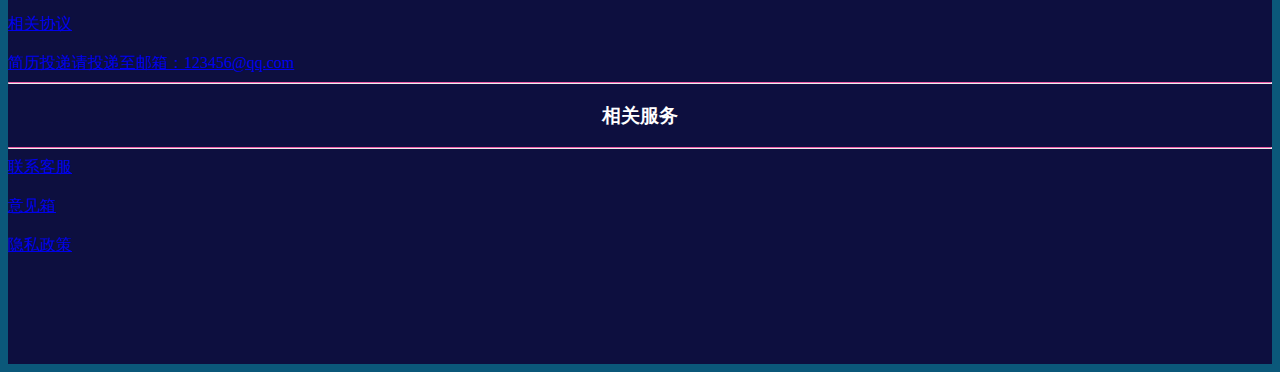
==== commit e8bd286e: "m" ====
--- a/midterm/index.html
+++ b/midterm/index.html
@@ -65,16 +65,16 @@
 <br><br>
   <div class = "carousel-inner">
     <div class = "carousel-item active">
-      <img src = "/Users/liuqianyu/Desktop/2021-2022春季学期学习资料/创意交互技术设计/webpage/jiandanai987.github.io/midterm/生化危机8.jpg" class = "d-block w-100" alt = "...">
+      <img src = "生化危机8.jpg" class = "d-block w-100" alt = "...">
     </div>
     <div class = "carousel-item">
-      <img src = "/Users/liuqianyu/Desktop/2021-2022春季学期学习资料/创意交互技术设计/webpage/jiandanai987.github.io/midterm/cyberpunk2077.jpg" class = "d-block w-100" alt = "...">
+      <img src = "cyberpunk2077.jpg" class = "d-block w-100" alt = "...">
     </div>
     <div class = "carousel-item">
-      <img src = "/Users/liuqianyu/Desktop/2021-2022春季学期学习资料/创意交互技术设计/webpage/jiandanai987.github.io/midterm/fallguys.jpg" class = "d-block w-100" alt = "...">
+      <img src = "fallguys.jpg" class = "d-block w-100" alt = "...">
     </div>
     <div class = "carousel-item">
-      <img src = "/Users/liuqianyu/Desktop/2021-2022春季学期学习资料/创意交互技术设计/webpage/jiandanai987.github.io/midterm/nier.jpg" class = "d-block w-100" alt = "...">
+      <img src = "nier.jpg" class = "d-block w-100" alt = "...">
     </div>
   </div>
   <a class="carousel-control-prev" href="#hotgamescarousel" role="button" data-slide="prev">
@@ -180,7 +180,7 @@
 <div class = "col-md-4">
   <br>
 <div class = "card">
-  <img src = "//Users/liuqianyu/Desktop/2021-2022春季学期学习资料/创意交互技术设计/webpage/jiandanai987.github.io/midterm/生化危机8.jpg" class = "card-img-top" alt = "...">
+  <img src = "生化危机8.jpg" class = "card-img-top" alt = "...">
   <div class = "card-body">
     <h5 class = "card-title">生化危机8</h5>
     <p class = "card-text">生化危机是一款制作精良的非常好的很值得一玩的游戏。它能带给你最原始的恐惧的体验。</p>
@@ -199,7 +199,7 @@
 <div class = "col-md-4">
   <br>
 <div class = "card">
-  <img src = "/Users/liuqianyu/Desktop/2021-2022春季学期学习资料/创意交互技术设计/webpage/jiandanai987.github.io/midterm/nier.jpg" class = "card-img-top" alt = "...">
+  <img src = "nier.jpg" class = "card-img-top" alt = "...">
   <div class = "card-body">
     <h5 class = "card-title">NieR Replicant</h5>
     <p class = "card-text">NieR Replicant是一款动作RPG游戏，是继NieR Automata后的又一力作，讲述了父亲尼尔拯救女儿的故事。</p>
@@ -219,7 +219,7 @@
 <div class = "col-md-4">
   <br>
 <div class = "card">
-  <img src = "/Users/liuqianyu/Desktop/2021-2022春季学期学习资料/创意交互技术设计/webpage/jiandanai987.github.io/midterm/cyberpunk2077.jpg" class = "card-img-top" alt = "...">
+  <img src = "cyberpunk2077.jpg" class = "card-img-top" alt = "...">
   <div class = "card-body">
     <h5 class = "card-title">赛博朋克2077</h5>
     <p class = "card-text">《赛博朋克 2077》的故事发生在夜之城，权力更迭和身体改造是这里不变的主题。</p>
